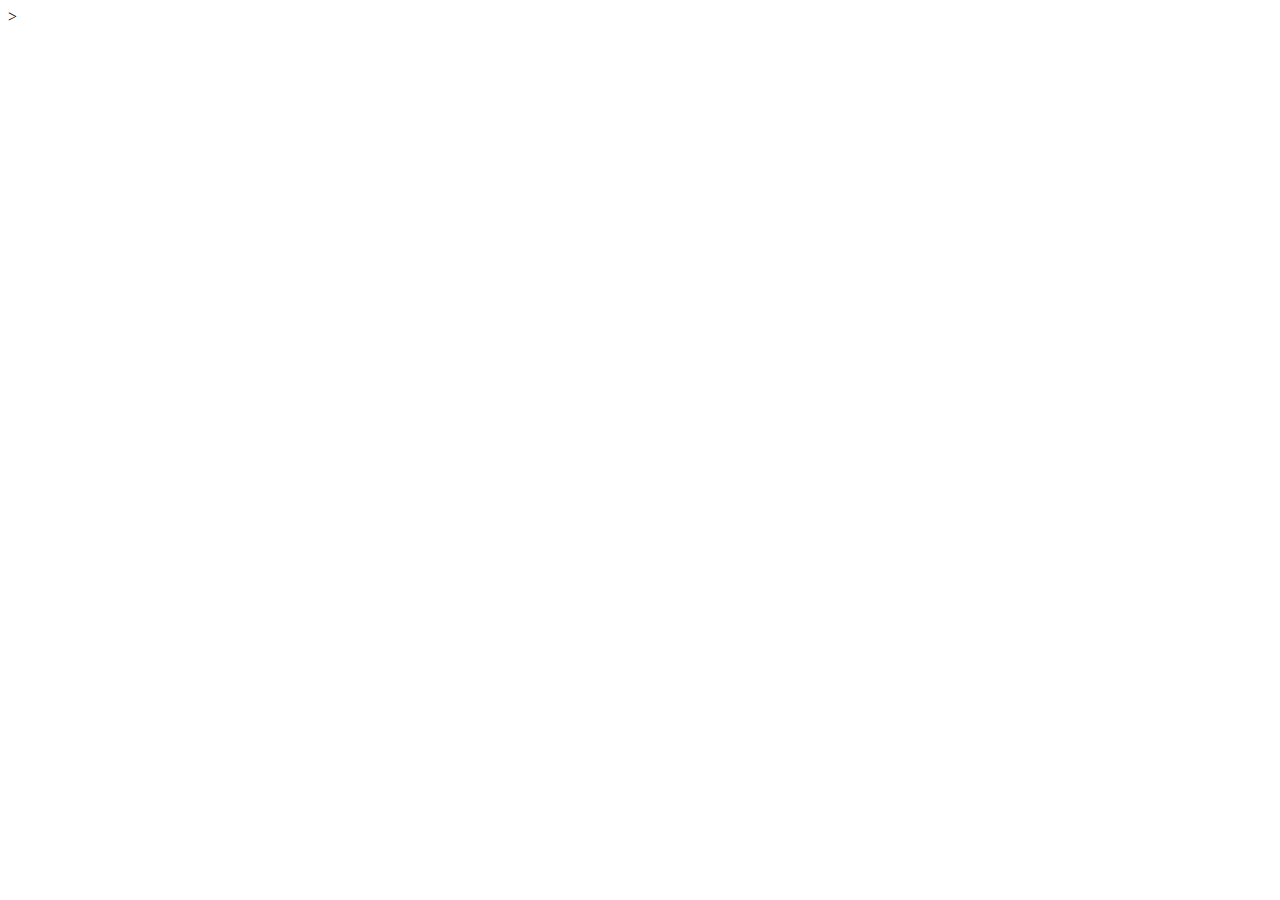
==== index.html @ 57bdf291 "Start point/files&folders added" ====
<!DOCTYPE html>
<html>
<head>
    <meta charset='utf-8'>
    <meta http-equiv='X-UA-Compatible' content='IE=edge'>
    <title>Apptheme</title>
    <link rel="stylesheet" href="css/flexboxgrid.css">
    <link rel="stylesheet" href="css/font-awesome.css">
    <link rel="stylesheet" href="css/style.css">
</head>
<body>
    <header></header>
    <section></section>
    <section></section>
    <section></section>
    <section></section>
    <footer></footer>
    
</body>
</html>>
---- css/flexboxgrid.css ----
/* Uncomment and set these variables to customize the grid. */

.container-fluid {
  margin-right: auto;
  margin-left: auto;
  padding-right: 2rem;
  padding-left: 2rem;
}

.row {
  box-sizing: border-box;
  display: -ms-flexbox;
  display: -webkit-box;
  display: flex;
  -ms-flex: 0 1 auto;
  -webkit-box-flex: 0;
  flex: 0 1 auto;
  -ms-flex-direction: row;
  -webkit-box-orient: horizontal;
  -webkit-box-direction: normal;
  flex-direction: row;
  -ms-flex-wrap: wrap;
  flex-wrap: wrap;
  margin-right: -1rem;
  margin-left: -1rem;
}

.row.reverse {
  -ms-flex-direction: row-reverse;
  -webkit-box-orient: horizontal;
  -webkit-box-direction: reverse;
  flex-direction: row-reverse;
}

.col.reverse {
  -ms-flex-direction: column-reverse;
  -webkit-box-orient: vertical;
  -webkit-box-direction: reverse;
  flex-direction: column-reverse;
}

.col-xs,
.col-xs-1,
.col-xs-2,
.col-xs-3,
.col-xs-4,
.col-xs-5,
.col-xs-6,
.col-xs-7,
.col-xs-8,
.col-xs-9,
.col-xs-10,
.col-xs-11,
.col-xs-12 {
  box-sizing: border-box;
  -ms-flex: 0 0 auto;
  -webkit-box-flex: 0;
  flex: 0 0 auto;
  padding-right: 1rem;
  padding-left: 1rem;
}

.col-xs {
  -webkit-flex-grow: 1;
  -ms-flex-positive: 1;
  -webkit-box-flex: 1;
  flex-grow: 1;
  -ms-flex-preferred-size: 0;
  flex-basis: 0;
  max-width: 100%;
}

.col-xs-1 {
  -ms-flex-preferred-size: 8.333%;
  flex-basis: 8.333%;
  max-width: 8.333%;
}

.col-xs-2 {
  -ms-flex-preferred-size: 16.667%;
  flex-basis: 16.667%;
  max-width: 16.667%;
}

.col-xs-3 {
  -ms-flex-preferred-size: 25%;
  flex-basis: 25%;
  max-width: 25%;
}

.col-xs-4 {
  -ms-flex-preferred-size: 33.333%;
  flex-basis: 33.333%;
  max-width: 33.333%;
}

.col-xs-5 {
  -ms-flex-preferred-size: 41.667%;
  flex-basis: 41.667%;
  max-width: 41.667%;
}

.col-xs-6 {
  -ms-flex-preferred-size: 50%;
  flex-basis: 50%;
  max-width: 50%;
}

.col-xs-7 {
  -ms-flex-preferred-size: 58.333%;
  flex-basis: 58.333%;
  max-width: 58.333%;
}

.col-xs-8 {
  -ms-flex-preferred-size: 66.667%;
  flex-basis: 66.667%;
  max-width: 66.667%;
}

.col-xs-9 {
  -ms-flex-preferred-size: 75%;
  flex-basis: 75%;
  max-width: 75%;
}

.col-xs-10 {
  -ms-flex-preferred-size: 83.333%;
  flex-basis: 83.333%;
  max-width: 83.333%;
}

.col-xs-11 {
  -ms-flex-preferred-size: 91.667%;
  flex-basis: 91.667%;
  max-width: 91.667%;
}

.col-xs-12 {
  -ms-flex-preferred-size: 100%;
  flex-basis: 100%;
  max-width: 100%;
}

.col-xs-offset-1 {
  margin-left: 8.333%;
}

.col-xs-offset-2 {
  margin-left: 16.667%;
}

.col-xs-offset-3 {
  margin-left: 25%;
}

.col-xs-offset-4 {
  margin-left: 33.333%;
}

.col-xs-offset-5 {
  margin-left: 41.667%;
}

.col-xs-offset-6 {
  margin-left: 50%;
}

.col-xs-offset-7 {
  margin-left: 58.333%;
}

.col-xs-offset-8 {
  margin-left: 66.667%;
}

.col-xs-offset-9 {
  margin-left: 75%;
}

.col-xs-offset-10 {
  margin-left: 83.333%;
}

.col-xs-offset-11 {
  margin-left: 91.667%;
}

.start-xs {
  -ms-flex-pack: start;
  -webkit-box-pack: start;
  justify-content: flex-start;
  text-align: start;
}

.center-xs {
  -ms-flex-pack: center;
  -webkit-box-pack: center;
  justify-content: center;
  text-align: center;
}

.end-xs {
  -ms-flex-pack: end;
  -webkit-box-pack: end;
  justify-content: flex-end;
  text-align: end;
}

.top-xs {
  -ms-flex-align: start;
  -webkit-box-align: start;
  align-items: flex-start;
}

.middle-xs {
  -ms-flex-align: center;
  -webkit-box-align: center;
  align-items: center;
}

.bottom-xs {
  -ms-flex-align: end;
  -webkit-box-align: end;
  align-items: flex-end;
}

.around-xs {
  -ms-flex-pack: distribute;
  justify-content: space-around;
}

.between-xs {
  -ms-flex-pack: justify;
  -webkit-box-pack: justify;
  justify-content: space-between;
}

.first-xs {
  -ms-flex-order: -1;
  -webkit-box-ordinal-group: 0;
  order: -1;
}

.last-xs {
  -ms-flex-order: 1;
  -webkit-box-ordinal-group: 2;
  order: 1;
}

@media only screen and (min-width: 48em) {
  .container {
    width: 46rem;
  }

  .col-sm,
  .col-sm-1,
  .col-sm-2,
  .col-sm-3,
  .col-sm-4,
  .col-sm-5,
  .col-sm-6,
  .col-sm-7,
  .col-sm-8,
  .col-sm-9,
  .col-sm-10,
  .col-sm-11,
  .col-sm-12 {
    box-sizing: border-box;
    -ms-flex: 0 0 auto;
    -webkit-box-flex: 0;
    flex: 0 0 auto;
    padding-right: 1rem;
    padding-left: 1rem;
  }

  .col-sm {
    -webkit-flex-grow: 1;
    -ms-flex-positive: 1;
    -webkit-box-flex: 1;
    flex-grow: 1;
    -ms-flex-preferred-size: 0;
    flex-basis: 0;
    max-width: 100%;
  }

  .col-sm-1 {
    -ms-flex-preferred-size: 8.333%;
    flex-basis: 8.333%;
    max-width: 8.333%;
  }

  .col-sm-2 {
    -ms-flex-preferred-size: 16.667%;
    flex-basis: 16.667%;
    max-width: 16.667%;
  }

  .col-sm-3 {
    -ms-flex-preferred-size: 25%;
    flex-basis: 25%;
    max-width: 25%;
  }

  .col-sm-4 {
    -ms-flex-preferred-size: 33.333%;
    flex-basis: 33.333%;
    max-width: 33.333%;
  }

  .col-sm-5 {
    -ms-flex-preferred-size: 41.667%;
    flex-basis: 41.667%;
    max-width: 41.667%;
  }

  .col-sm-6 {
    -ms-flex-preferred-size: 50%;
    flex-basis: 50%;
    max-width: 50%;
  }

  .col-sm-7 {
    -ms-flex-preferred-size: 58.333%;
    flex-basis: 58.333%;
    max-width: 58.333%;
  }

  .col-sm-8 {
    -ms-flex-preferred-size: 66.667%;
    flex-basis: 66.667%;
    max-width: 66.667%;
  }

  .col-sm-9 {
    -ms-flex-preferred-size: 75%;
    flex-basis: 75%;
    max-width: 75%;
  }

  .col-sm-10 {
    -ms-flex-preferred-size: 83.333%;
    flex-basis: 83.333%;
    max-width: 83.333%;
  }

  .col-sm-11 {
    -ms-flex-preferred-size: 91.667%;
    flex-basis: 91.667%;
    max-width: 91.667%;
  }

  .col-sm-12 {
    -ms-flex-preferred-size: 100%;
    flex-basis: 100%;
    max-width: 100%;
  }

  .col-sm-offset-1 {
    margin-left: 8.333%;
  }

  .col-sm-offset-2 {
    margin-left: 16.667%;
  }

  .col-sm-offset-3 {
    margin-left: 25%;
  }

  .col-sm-offset-4 {
    margin-left: 33.333%;
  }

  .col-sm-offset-5 {
    margin-left: 41.667%;
  }

  .col-sm-offset-6 {
    margin-left: 50%;
  }

  .col-sm-offset-7 {
    margin-left: 58.333%;
  }

  .col-sm-offset-8 {
    margin-left: 66.667%;
  }

  .col-sm-offset-9 {
    margin-left: 75%;
  }

  .col-sm-offset-10 {
    margin-left: 83.333%;
  }

  .col-sm-offset-11 {
    margin-left: 91.667%;
  }

  .start-sm {
    -ms-flex-pack: start;
    -webkit-box-pack: start;
    justify-content: flex-start;
    text-align: start;
  }

  .center-sm {
    -ms-flex-pack: center;
    -webkit-box-pack: center;
    justify-content: center;
    text-align: center;
  }

  .end-sm {
    -ms-flex-pack: end;
    -webkit-box-pack: end;
    justify-content: flex-end;
    text-align: end;
  }

  .top-sm {
    -ms-flex-align: start;
    -webkit-box-align: start;
    align-items: flex-start;
  }

  .middle-sm {
    -ms-flex-align: center;
    -webkit-box-align: center;
    align-items: center;
  }

  .bottom-sm {
    -ms-flex-align: end;
    -webkit-box-align: end;
    align-items: flex-end;
  }

  .around-sm {
    -ms-flex-pack: distribute;
    justify-content: space-around;
  }

  .between-sm {
    -ms-flex-pack: justify;
    -webkit-box-pack: justify;
    justify-content: space-between;
  }

  .first-sm {
    -ms-flex-order: -1;
    -webkit-box-ordinal-group: 0;
    order: -1;
  }

  .last-sm {
    -ms-flex-order: 1;
    -webkit-box-ordinal-group: 2;
    order: 1;
  }
}

@media only screen and (min-width: 62em) {
  .container {
    width: 61rem;
  }

  .col-md,
  .col-md-1,
  .col-md-2,
  .col-md-3,
  .col-md-4,
  .col-md-5,
  .col-md-6,
  .col-md-7,
  .col-md-8,
  .col-md-9,
  .col-md-10,
  .col-md-11,
  .col-md-12 {
    box-sizing: border-box;
    -ms-flex: 0 0 auto;
    -webkit-box-flex: 0;
    flex: 0 0 auto;
    padding-right: 1rem;
    padding-left: 1rem;
  }

  .col-md {
    -webkit-flex-grow: 1;
    -ms-flex-positive: 1;
    -webkit-box-flex: 1;
    flex-grow: 1;
    -ms-flex-preferred-size: 0;
    flex-basis: 0;
    max-width: 100%;
  }

  .col-md-1 {
    -ms-flex-preferred-size: 8.333%;
    flex-basis: 8.333%;
    max-width: 8.333%;
  }

  .col-md-2 {
    -ms-flex-preferred-size: 16.667%;
    flex-basis: 16.667%;
    max-width: 16.667%;
  }

  .col-md-3 {
    -ms-flex-preferred-size: 25%;
    flex-basis: 25%;
    max-width: 25%;
  }

  .col-md-4 {
    -ms-flex-preferred-size: 33.333%;
    flex-basis: 33.333%;
    max-width: 33.333%;
  }

  .col-md-5 {
    -ms-flex-preferred-size: 41.667%;
    flex-basis: 41.667%;
    max-width: 41.667%;
  }

  .col-md-6 {
    -ms-flex-preferred-size: 50%;
    flex-basis: 50%;
    max-width: 50%;
  }

  .col-md-7 {
    -ms-flex-preferred-size: 58.333%;
    flex-basis: 58.333%;
    max-width: 58.333%;
  }

  .col-md-8 {
    -ms-flex-preferred-size: 66.667%;
    flex-basis: 66.667%;
    max-width: 66.667%;
  }

  .col-md-9 {
    -ms-flex-preferred-size: 75%;
    flex-basis: 75%;
    max-width: 75%;
  }

  .col-md-10 {
    -ms-flex-preferred-size: 83.333%;
    flex-basis: 83.333%;
    max-width: 83.333%;
  }

  .col-md-11 {
    -ms-flex-preferred-size: 91.667%;
    flex-basis: 91.667%;
    max-width: 91.667%;
  }

  .col-md-12 {
    -ms-flex-preferred-size: 100%;
    flex-basis: 100%;
    max-width: 100%;
  }

  .col-md-offset-1 {
    margin-left: 8.333%;
  }

  .col-md-offset-2 {
    margin-left: 16.667%;
  }

  .col-md-offset-3 {
    margin-left: 25%;
  }

  .col-md-offset-4 {
    margin-left: 33.333%;
  }

  .col-md-offset-5 {
    margin-left: 41.667%;
  }

  .col-md-offset-6 {
    margin-left: 50%;
  }

  .col-md-offset-7 {
    margin-left: 58.333%;
  }

  .col-md-offset-8 {
    margin-left: 66.667%;
  }

  .col-md-offset-9 {
    margin-left: 75%;
  }

  .col-md-offset-10 {
    margin-left: 83.333%;
  }

  .col-md-offset-11 {
    margin-left: 91.667%;
  }

  .start-md {
    -ms-flex-pack: start;
    -webkit-box-pack: start;
    justify-content: flex-start;
    text-align: start;
  }

  .center-md {
    -ms-flex-pack: center;
    -webkit-box-pack: center;
    justify-content: center;
    text-align: center;
  }

  .end-md {
    -ms-flex-pack: end;
    -webkit-box-pack: end;
    justify-content: flex-end;
    text-align: end;
  }

  .top-md {
    -ms-flex-align: start;
    -webkit-box-align: start;
    align-items: flex-start;
  }

  .middle-md {
    -ms-flex-align: center;
    -webkit-box-align: center;
    align-items: center;
  }

  .bottom-md {
    -ms-flex-align: end;
    -webkit-box-align: end;
    align-items: flex-end;
  }

  .around-md {
    -ms-flex-pack: distribute;
    justify-content: space-around;
  }

  .between-md {
    -ms-flex-pack: justify;
    -webkit-box-pack: justify;
    justify-content: space-between;
  }

  .first-md {
    -ms-flex-order: -1;
    -webkit-box-ordinal-group: 0;
    order: -1;
  }

  .last-md {
    -ms-flex-order: 1;
    -webkit-box-ordinal-group: 2;
    order: 1;
  }
}

@media only screen and (min-width: 75em) {
  .container {
    width: 71rem;
  }

  .col-lg,
  .col-lg-1,
  .col-lg-2,
  .col-lg-3,
  .col-lg-4,
  .col-lg-5,
  .col-lg-6,
  .col-lg-7,
  .col-lg-8,
  .col-lg-9,
  .col-lg-10,
  .col-lg-11,
  .col-lg-12 {
    box-sizing: border-box;
    -ms-flex: 0 0 auto;
    -webkit-box-flex: 0;
    flex: 0 0 auto;
    padding-right: 1rem;
    padding-left: 1rem;
  }

  .col-lg {
    -webkit-flex-grow: 1;
    -ms-flex-positive: 1;
    -webkit-box-flex: 1;
    flex-grow: 1;
    -ms-flex-preferred-size: 0;
    flex-basis: 0;
    max-width: 100%;
  }

  .col-lg-1 {
    -ms-flex-preferred-size: 8.333%;
    flex-basis: 8.333%;
    max-width: 8.333%;
  }

  .col-lg-2 {
    -ms-flex-preferred-size: 16.667%;
    flex-basis: 16.667%;
    max-width: 16.667%;
  }

  .col-lg-3 {
    -ms-flex-preferred-size: 25%;
    flex-basis: 25%;
    max-width: 25%;
  }

  .col-lg-4 {
    -ms-flex-preferred-size: 33.333%;
    flex-basis: 33.333%;
    max-width: 33.333%;
  }

  .col-lg-5 {
    -ms-flex-preferred-size: 41.667%;
    flex-basis: 41.667%;
    max-width: 41.667%;
  }

  .col-lg-6 {
    -ms-flex-preferred-size: 50%;
    flex-basis: 50%;
    max-width: 50%;
  }

  .col-lg-7 {
    -ms-flex-preferred-size: 58.333%;
    flex-basis: 58.333%;
    max-width: 58.333%;
  }

  .col-lg-8 {
    -ms-flex-preferred-size: 66.667%;
    flex-basis: 66.667%;
    max-width: 66.667%;
  }

  .col-lg-9 {
    -ms-flex-preferred-size: 75%;
    flex-basis: 75%;
    max-width: 75%;
  }

  .col-lg-10 {
    -ms-flex-preferred-size: 83.333%;
    flex-basis: 83.333%;
    max-width: 83.333%;
  }

  .col-lg-11 {
    -ms-flex-preferred-size: 91.667%;
    flex-basis: 91.667%;
    max-width: 91.667%;
  }

  .col-lg-12 {
    -ms-flex-preferred-size: 100%;
    flex-basis: 100%;
    max-width: 100%;
  }

  .col-lg-offset-1 {
    margin-left: 8.333%;
  }

  .col-lg-offset-2 {
    margin-left: 16.667%;
  }

  .col-lg-offset-3 {
    margin-left: 25%;
  }

  .col-lg-offset-4 {
    margin-left: 33.333%;
  }

  .col-lg-offset-5 {
    margin-left: 41.667%;
  }

  .col-lg-offset-6 {
    margin-left: 50%;
  }

  .col-lg-offset-7 {
    margin-left: 58.333%;
  }

  .col-lg-offset-8 {
    margin-left: 66.667%;
  }

  .col-lg-offset-9 {
    margin-left: 75%;
  }

  .col-lg-offset-10 {
    margin-left: 83.333%;
  }

  .col-lg-offset-11 {
    margin-left: 91.667%;
  }

  .start-lg {
    -ms-flex-pack: start;
    -webkit-box-pack: start;
    justify-content: flex-start;
    text-align: start;
  }

  .center-lg {
    -ms-flex-pack: center;
    -webkit-box-pack: center;
    justify-content: center;
    text-align: center;
  }

  .end-lg {
    -ms-flex-pack: end;
    -webkit-box-pack: end;
    justify-content: flex-end;
    text-align: end;
  }

  .top-lg {
    -ms-flex-align: start;
    -webkit-box-align: start;
    align-items: flex-start;
  }

  .middle-lg {
    -ms-flex-align: center;
    -webkit-box-align: center;
    align-items: center;
  }

  .bottom-lg {
    -ms-flex-align: end;
    -webkit-box-align: end;
    align-items: flex-end;
  }

  .around-lg {
    -ms-flex-pack: distribute;
    justify-content: space-around;
  }

  .between-lg {
    -ms-flex-pack: justify;
    -webkit-box-pack: justify;
    justify-content: space-between;
  }

  .first-lg {
    -ms-flex-order: -1;
    -webkit-box-ordinal-group: 0;
    order: -1;
  }

  .last-lg {
    -ms-flex-order: 1;
    -webkit-box-ordinal-group: 2;
    order: 1;
  }
}
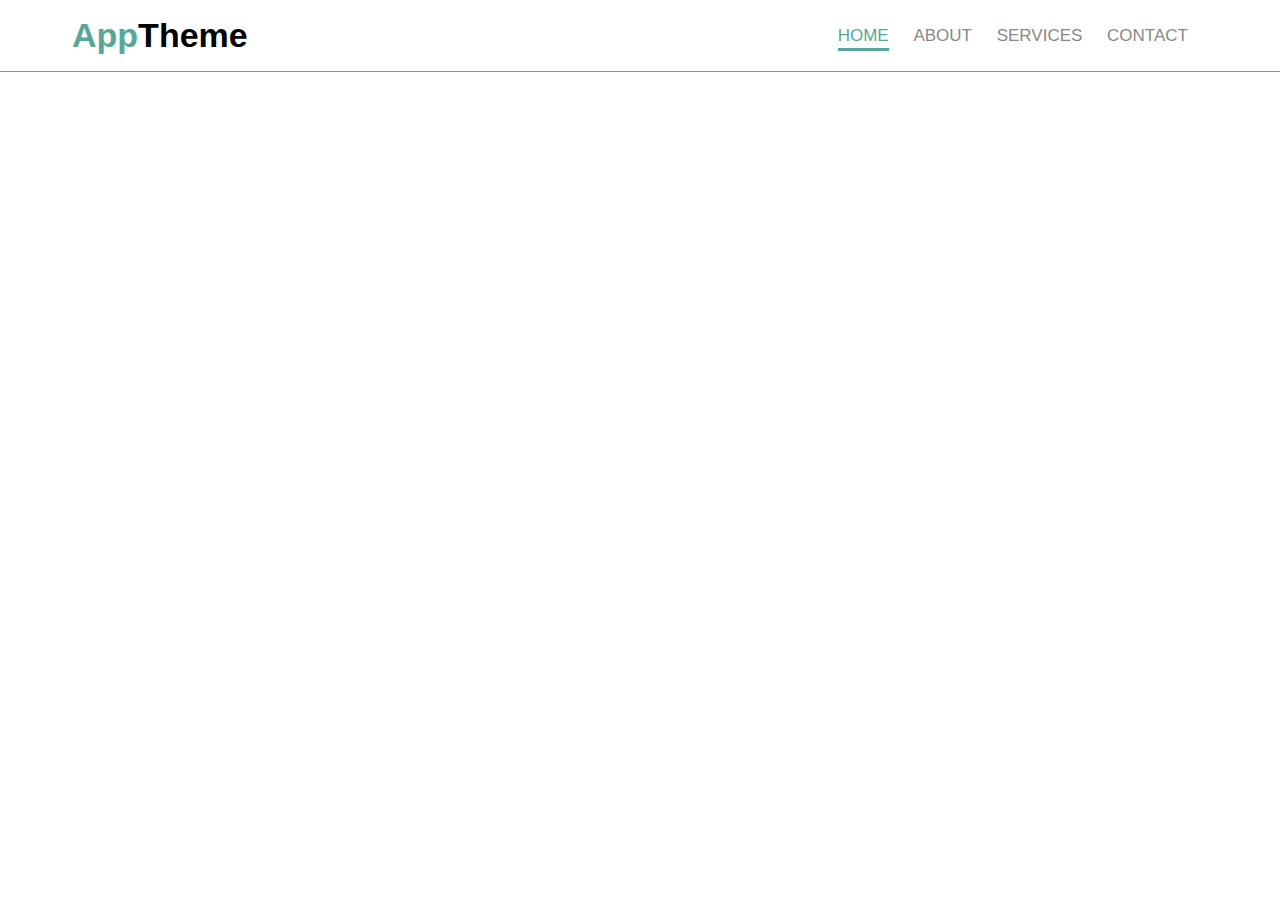
==== commit 760a4be5: "menu bar created" ====
--- a/index.html
+++ b/index.html
@@ -9,7 +9,28 @@
     <link rel="stylesheet" href="css/style.css">
 </head>
 <body>
-    <header></header>
+    <header>
+         <!-- HEADER -->
+    <header id="main-header">
+        <div class="container">
+          <div class="row end-sm end-md end-lg center-xs middle-xs middle-sm middle-md middle-lg">
+            <div class="col-xs-12 col-sm-2 col-md-2 col-lg-2">
+              <h1><span class="primary-text">App</span>Theme</h1>
+            </div>
+            <div class="col-xs-12 col-sm-10 col-md-10 col-lg-10">
+              <nav id="navbar">
+                <ul>
+                  <li class="current"><a href="index.html">Home</a></li>
+                  <li><a href="about.html">About</a></li>
+                  <li><a href="services.html">Services</a></li>
+                  <li><a href="contact.html">Contact</a></li>
+                </ul>
+              </nav>
+            </div>
+          </div>
+        </div>
+      </header>
+    </header>
     <section></section>
     <section></section>
     <section></section>
@@ -17,4 +38,4 @@
     <footer></footer>
     
 </body>
-</html>>+</html>--- a/css/style.css
+++ b/css/style.css
@@ -0,0 +1,51 @@
+body{
+    font-family:'Open-sans', sans-serif;
+    font-size:17px;
+    line-height:1.5em;
+    margin:0;
+    padding:0;
+  }
+  
+  img{
+    width:100%;
+  }
+  
+  .container{
+    margin:auto;
+  }
+  
+.primary-text{
+    color:#56a79a;
+  }
+  
+  .primary-background{
+    background:#56a79a;
+  }
+  
+  
+  #main-header{
+    border-bottom:1px solid #56a79a;
+  }
+  
+  
+  #navbar{
+    text-transform:uppercase;
+  }
+  
+  #navbar li{
+    display:inline;
+    padding-right:20px;
+    list-style:none;
+  }
+  
+  #navbar a{
+    text-decoration:none;
+    color:#888;
+  }
+  
+  #navbar li.current a, #navbar a:hover{
+    color:#56a79a;
+    border-bottom: 3px solid #56a79a;
+    padding-bottom:3px;
+  }
+  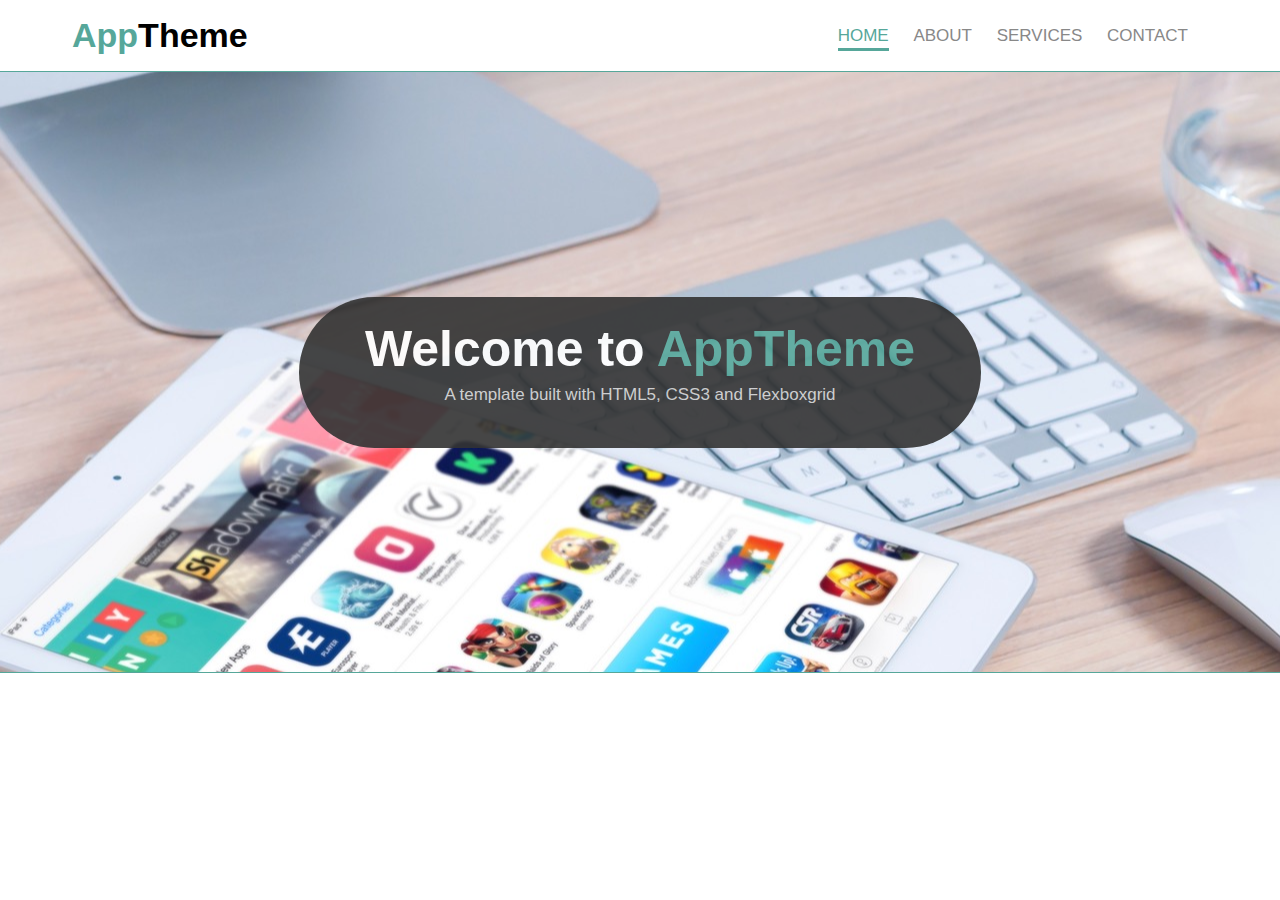
==== commit 52cbfd30: "showcase area created" ====
--- a/index.html
+++ b/index.html
@@ -31,7 +31,16 @@
         </div>
       </header>
     </header>
-    <section></section>
+    <section id="showcase">
+        <div class="container">
+            <div class="row center-xs center-sm center-md center-lg middle-xs middle-sm middle-md middle-lg">
+              <div class="col-xs-10 col-sm-10 col-md-10 col-lg-7 showcase-content">
+                <h1>Welcome to <span class="primary-text">AppTheme</span></h1>
+                <p>A template built with HTML5, CSS3 and Flexboxgrid</p>
+              </div>
+            </div>
+          </div>
+    </section>
     <section></section>
     <section></section>
     <section></section>
--- a/css/style.css
+++ b/css/style.css
@@ -48,4 +48,33 @@
     border-bottom: 3px solid #56a79a;
     padding-bottom:3px;
   }
+  #showcase{
+    background:url('../images/showcase.jpg') no-repeat center center;
+    border-bottom:1px solid #56a79a;
+    margin-bottom:30px;
+  }
+  
+  #showcase .row{
+    height:600px;
+  }
+  
+  #showcase h1{
+    font-size:50px;
+    margin:0;
+    padding-bottom:20px;
+  }
+  
+  #showcase p{
+    color:#ccc;
+    margin:0;
+  }
+  
+  #showcase .showcase-content{
+    background:#333;
+    color:#fff;
+    border-radius:90px;
+    padding:40px;
+    opacity:0.9;
+  }
+  
   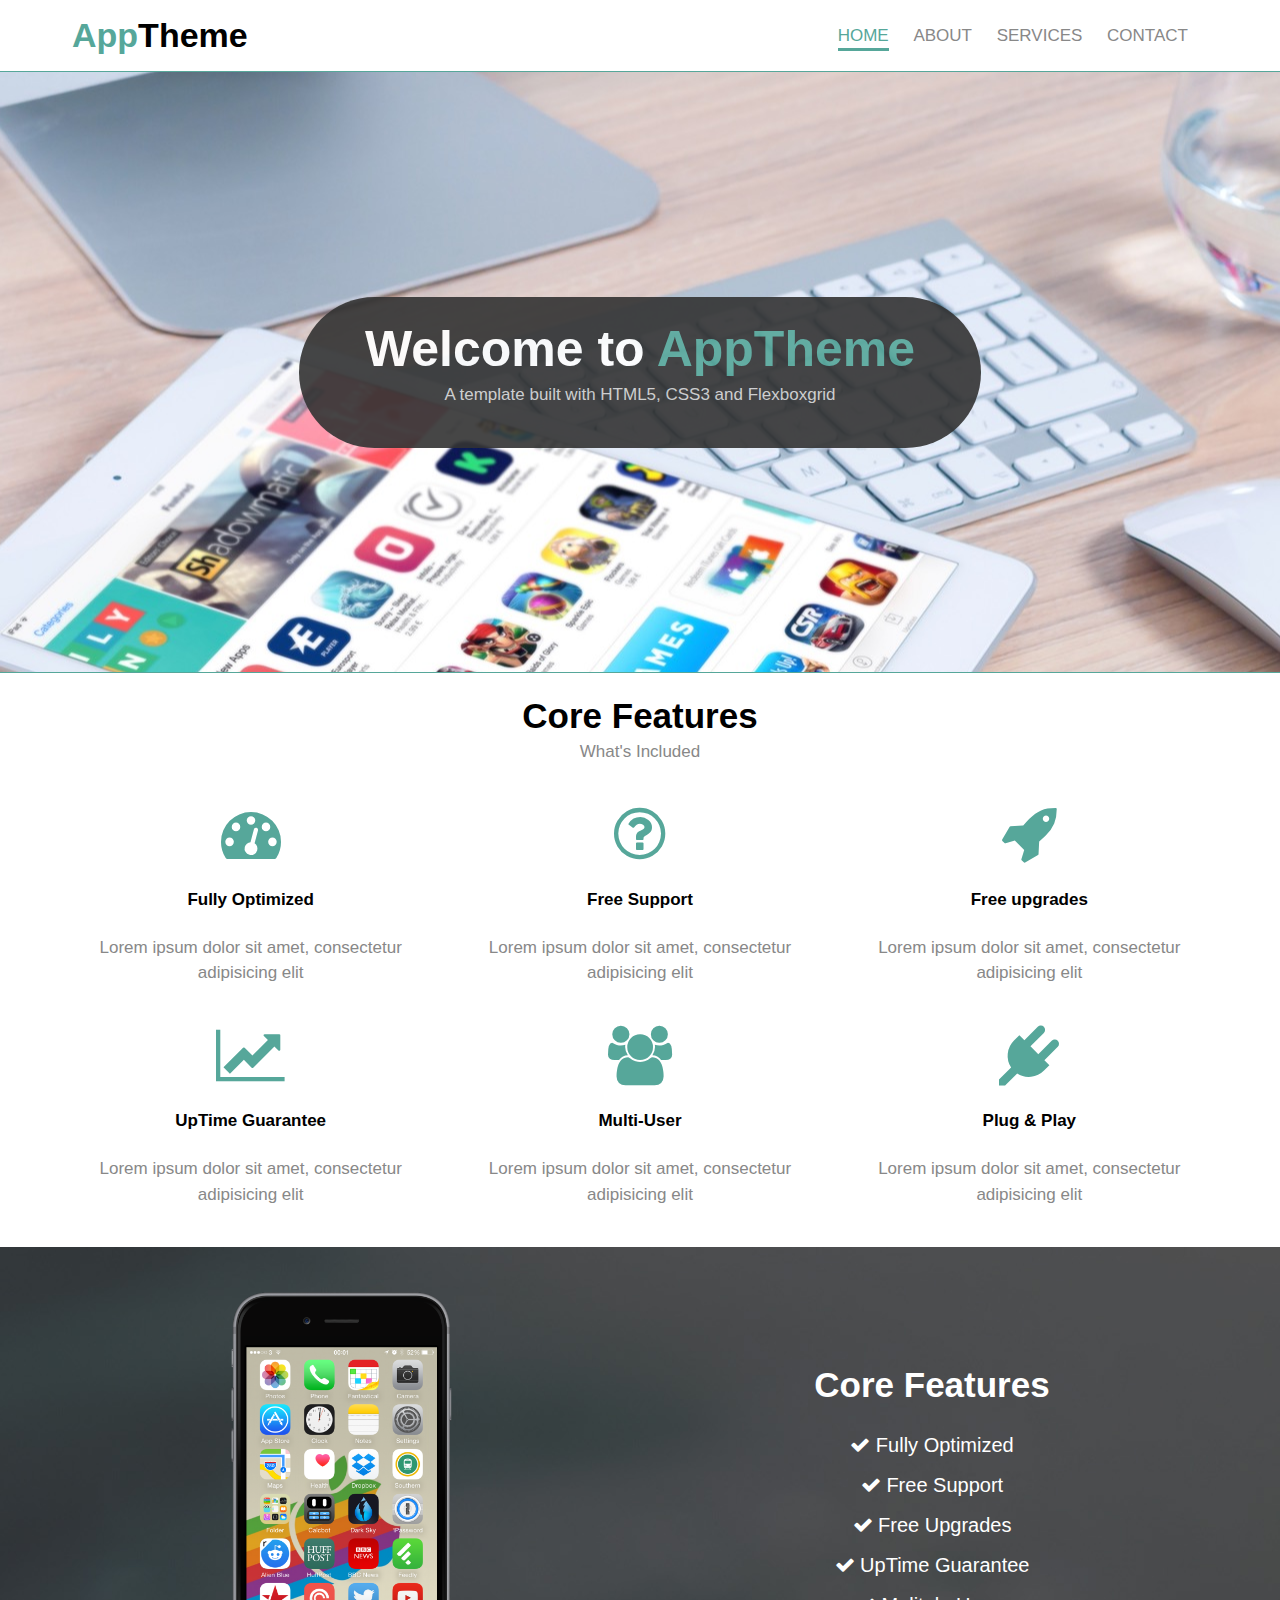
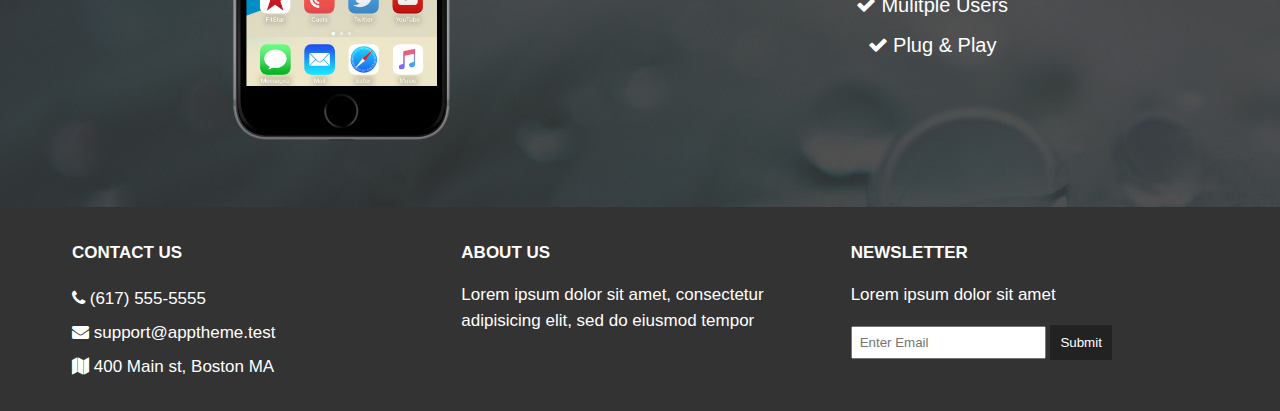
==== commit 4ba08c1b: "i have added some sections." ====
--- a/index.html
+++ b/index.html
@@ -10,7 +10,7 @@
 </head>
 <body>
     <header>
-         <!-- HEADER -->
+      
     <header id="main-header">
         <div class="container">
           <div class="row end-sm end-md end-lg center-xs middle-xs middle-sm middle-md middle-lg">
@@ -41,9 +41,103 @@
             </div>
           </div>
     </section>
-    <section></section>
-    <section></section>
-    <section></section>
+    <section id="features">
+        <div class="container">
+          <div class="row center-xs center-sm center-md center-lg">
+            <div class="col-xs-12 col-sm-12 col-md-12 col-lg-12">
+              <h2>Core Features</h2>
+              <p>What's Included</p>
+              
+              <div class="row center-xs center-sm center-md center-lg">
+                <div class="col-xs-12 col-sm-4 col-md-4 col-lg-4">
+                  <i class="fa fa-dashboard"></i><br>
+                  <h4>Fully Optimized</h4>
+                  <p>Lorem ipsum dolor sit amet, consectetur adipisicing elit</p>
+                </div>
+                <div class="col-xs-12 col-sm-4 col-md-4 col-lg-4">
+                  <i class="fa fa-question-circle-o"></i><br>
+                  <h4>Free Support</h4>
+                  <p>Lorem ipsum dolor sit amet, consectetur adipisicing elit</p>
+                </div>
+                <div class="col-xs-12 col-sm-4 col-md-4 col-lg-4">
+                  <i class="fa fa-rocket"></i><br>
+                  <h4>Free upgrades</h4>
+                  <p>Lorem ipsum dolor sit amet, consectetur adipisicing elit</p>
+                </div>
+              </div>
+  
+              
+              <div class="row center-xs center-sm center-md center-lg">
+                <div class="col-xs-12 col-sm-4 col-md-4 col-lg-4">
+                  <i class="fa fa-line-chart"></i><br>
+                  <h4>UpTime Guarantee</h4>
+                  <p>Lorem ipsum dolor sit amet, consectetur adipisicing elit</p>
+                </div>
+                <div class="col-xs-12 col-sm-4 col-md-4 col-lg-4">
+                  <i class="fa fa-users"></i><br>
+                  <h4>Multi-User</h4>
+                  <p>Lorem ipsum dolor sit amet, consectetur adipisicing elit</p>
+                </div>
+                <div class="col-xs-12 col-sm-4 col-md-4 col-lg-4">
+                  <i class="fa fa-plug"></i><br>
+                  <h4>Plug & Play</h4>
+                  <p>Lorem ipsum dolor sit amet, consectetur adipisicing elit</p>
+                </div>
+              </div>
+            </div>
+          </div>
+        </div>
+      </section>
+  
+      
+      <section id="info">
+        <div class="container">
+          <div class="row center-xs center-sm center-md center-lg middle-xs middle-sm middle-md middle-lg">
+            <div class="col-xs-12 col-sm-6 col-md-6 col-lg-6">
+              <img src="images/iphone.png" alt="">
+            </div>
+            <div class="col-xs-12 col-sm-6 col-md-6 col-lg-6">
+              <h2>Core Features</h2>
+              <ul>
+                <li><i class="fa fa-check"></i> Fully Optimized</li>
+                <li><i class="fa fa-check"></i> Free Support</li>
+                <li><i class="fa fa-check"></i> Free Upgrades</li>
+                <li><i class="fa fa-check"></i> UpTime Guarantee</li>
+                <li><i class="fa fa-check"></i> Mulitple Users</li>
+                <li><i class="fa fa-check"></i> Plug & Play</li>
+              </ul>
+            </div>
+          </div>
+        </div>
+      </section>
+  
+      
+      <section id="company">
+        <div class="container">
+          <div class="row">
+            <div class="col-xs-12 col-sm-4 col-md-4 col-lg-4">
+              <h4>Contact Us</h4>
+              <ul>
+                <li><i class="fa fa-phone"></i> (617) 555-5555</li>
+                <li><i class="fa fa-envelope"></i> support@apptheme.test</li>
+                <li><i class="fa fa-map"></i> 400 Main st, Boston MA</li>
+              </ul>
+            </div>
+            <div class="col-xs-12 col-sm-4 col-md-4 col-lg-4">
+              <h4>About Us</h4>
+              <p>Lorem ipsum dolor sit amet, consectetur adipisicing elit, sed do eiusmod tempor</p>
+            </div>
+            <div class="col-xs-12 col-sm-4 col-md-4 col-lg-4">
+              <h4>Newsletter</h4>
+              <p>Lorem ipsum dolor sit amet</p>
+              <form>
+                <input type="text" name="email" placeholder="Enter Email">
+                <button type="submit" name="button">Submit</button>
+              </form>
+            </div>
+          </div>
+        </div>
+      </section>
     <footer></footer>
     
 </body>
--- a/css/style.css
+++ b/css/style.css
@@ -77,4 +77,72 @@
     opacity:0.9;
   }
   
+#features h2{
+    font-size:35px;
+    margin:0;
+    padding-bottom:10px;
+  }
+  
+  #features p{
+    color:#888;
+    margin:0;
+    margin-bottom:40px;
+  }
+  
+  #features .fa{
+    font-size:60px;
+    color:#56a79a;
+  }
+  
+  
+  #info{
+    background:#333 url('../images/info-bg.jpg') no-repeat;
+    color:#fff;
+  }
+  
+  #info h2{
+    font-size:35px;
+    margin:0;
+    padding-bottom:10px;
+  }
+  
+  #info ul{
+    list-style:none;
+    padding:0;
+  }
+  
+  #info li{
+    line-height:2em;
+    font-size:20px;
+  }
+  
+  
+  #company{
+    background:#333;
+    color:#fff;
+    padding:10px 0;
+  }
+  
+  #company h4{
+    text-transform:uppercase;
+    margin-bottom:0;
+  }
+  
+  #company ul{
+    padding:0;
+    list-style:none;
+    line-height:2em;
+  }
+  
+  #company input[type="text"]{
+    padding:7px;
+  }
+  
+  #company button{
+    background:#222;
+    color:#fff;
+    padding:10px;
+    border:0;
+  }
+  
   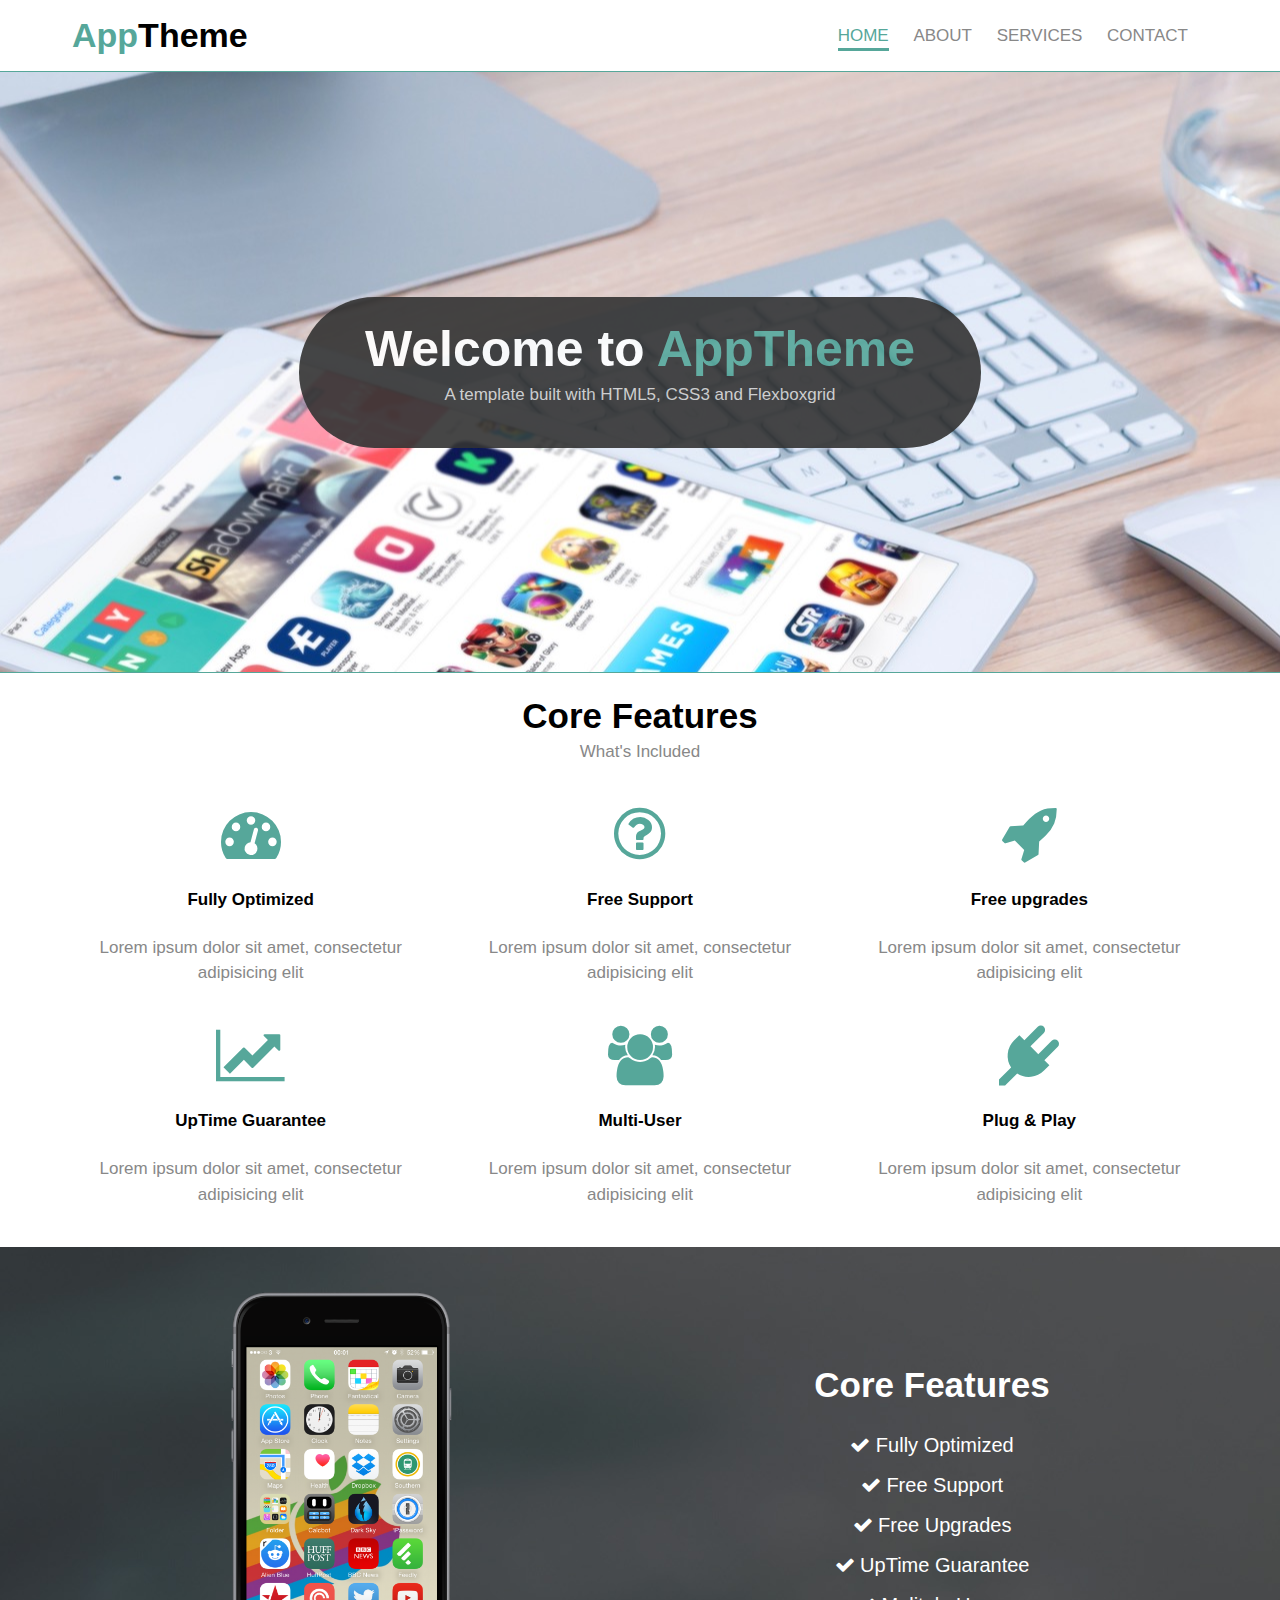
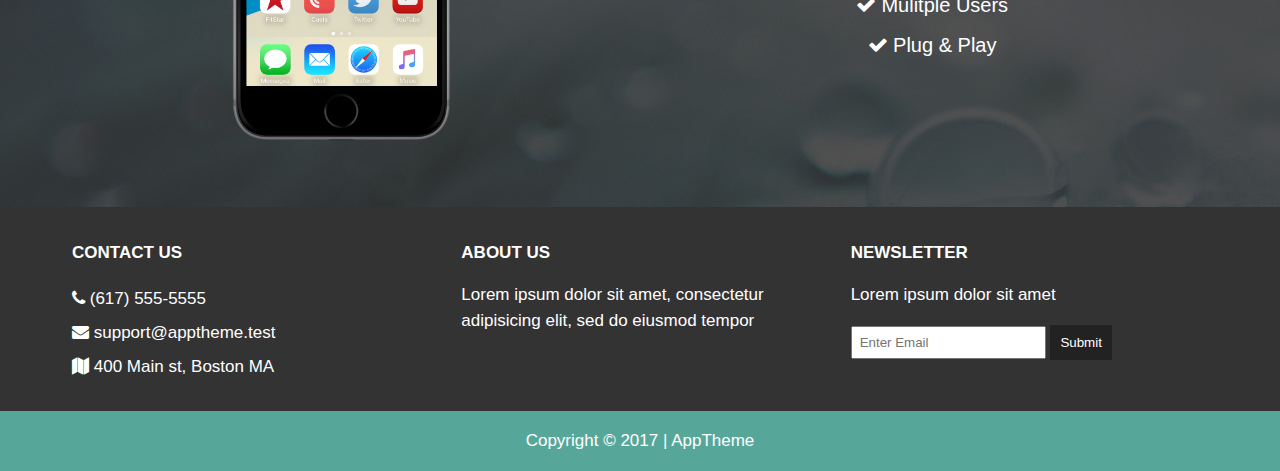
==== commit 75262bb7: "footer added" ====
--- a/index.html
+++ b/index.html
@@ -138,7 +138,15 @@
           </div>
         </div>
       </section>
-    <footer></footer>
+      <footer id="main-footer">
+        <div class="container">
+          <div class="row center-xs center-sm center-md center-lg">
+            <div class="col-xs-12 col-sm-12 col-md-12 col-lg-12">
+              <p>Copyright &copy; 2017 | AppTheme</p>
+            </div>
+          </div>
+        </div>
+      </footer>
     
 </body>
 </html>--- a/css/style.css
+++ b/css/style.css
@@ -145,4 +145,8 @@
     border:0;
   }
   
-  +  #main-footer{
+    background:#56a79a;
+    color:#fff;
+  }
+  
